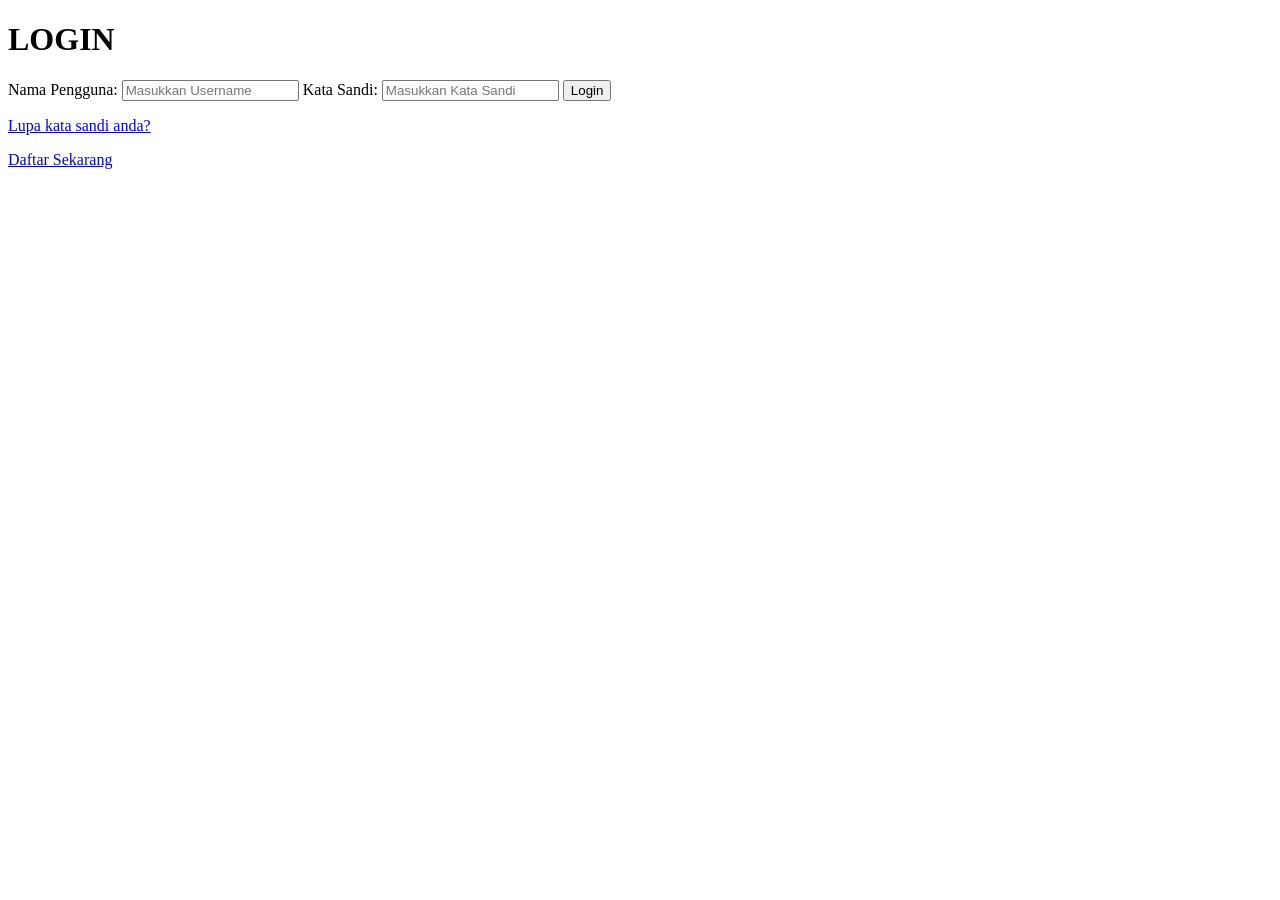
==== index.html @ 815ac1ab "Add files via upload" ====
<!DOCTYPE html>
<html lang="id">
<head>
    <meta charset="UTF-8">
    <meta name="viewport" content="width=device-width, initial-scale=1.0">
    <title>Form Login</title>
    <link rel="stylesheet" href="style.css">
</head>

<body>

    <div class="login-container">

        <h1>LOGIN</h1>

        <form>

            <label for="username">Nama Pengguna:</label>
            <input 
                type="text" 
                id="username" 
                name="username" 
                placeholder="Masukkan Username"
                required
            >

            <label for="password">Kata Sandi:</label>
            <input 
                type="password" 
                id="password" 
                name="password" 
                placeholder="Masukkan Kata Sandi"
                required
            >

            <button type="submit">Login</button>

            <p>
                <a href="#">Lupa kata sandi anda?</a>
            </p>

            <p>
                <a href="#">Daftar Sekarang</a>
            </p>

        </form>

    </div>

</body>
</html>
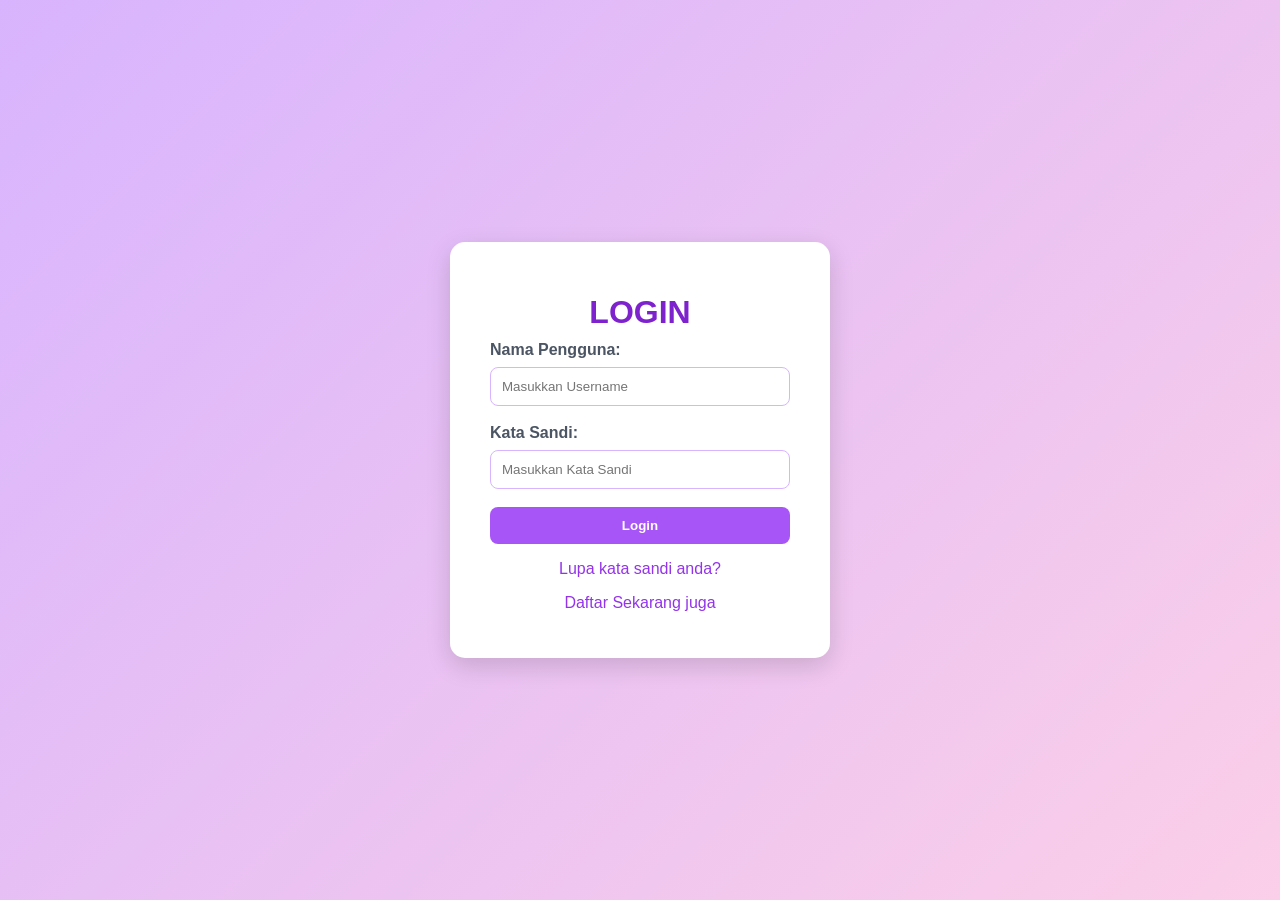
==== commit ba182547: "juga" ====
--- a/index.html
+++ b/index.html
@@ -40,7 +40,7 @@
             </p>
 
             <p>
-                <a href="#">Daftar Sekarang</a>
+                <a href="#">Daftar Sekarang juga</a>
             </p>
 
         </form>
--- a/style.css
+++ b/style.css
@@ -0,0 +1,92 @@
+body {
+    font-family: Arial, sans-serif;
+    background: linear-gradient(135deg, #d8b4fe, #fbcfe8);
+    min-height: 100vh;
+    margin: 0;
+    display: flex;
+    justify-content: center;
+    align-items: center;
+}
+
+.login-container {
+    width: 300px;
+    padding: 30px 40px;
+    background-color: #ffffff;
+    border-radius: 15px;
+    box-shadow: 0 8px 25px rgba(0, 0, 0, 0.15);
+}
+
+h1 {
+    text-align: center;
+    color: #7e22ce;
+    margin-bottom: 10px;
+}
+
+.logo {
+    display: block;
+    width: 90px;
+    height: 90px;
+    object-fit: contain;
+    margin: 10px auto 25px;
+}
+
+label {
+    color: #4b5563;
+    font-weight: bold;
+}
+
+input[type="text"],
+input[type="password"] {
+    width: 100%;
+    padding: 11px;
+    margin: 8px 0 18px;
+    border: 1px solid #d8b4fe;
+    border-radius: 8px;
+    box-sizing: border-box;
+    outline: none;
+}
+
+input[type="text"]:focus,
+input[type="password"]:focus {
+    border-color: #a855f7;
+}
+
+button[type="submit"] {
+    width: 100%;
+    padding: 11px;
+    background-color: #a855f7;
+    color: white;
+    border: none;
+    border-radius: 8px;
+    cursor: pointer;
+    font-weight: bold;
+}
+
+button[type="submit"]:hover {
+    background-color: #7e22ce;
+}
+
+p {
+    text-align: center;
+}
+
+a {
+    color: #9333ea;
+    text-decoration: none;
+}
+
+a:hover {
+    text-decoration: underline;
+}
+
+@media (max-width: 600px) {
+    .login-container {
+        width: 80%;
+    }
+
+    input[type="text"],
+    input[type="password"],
+    button[type="submit"] {
+        font-size: 16px;
+    }
+}
